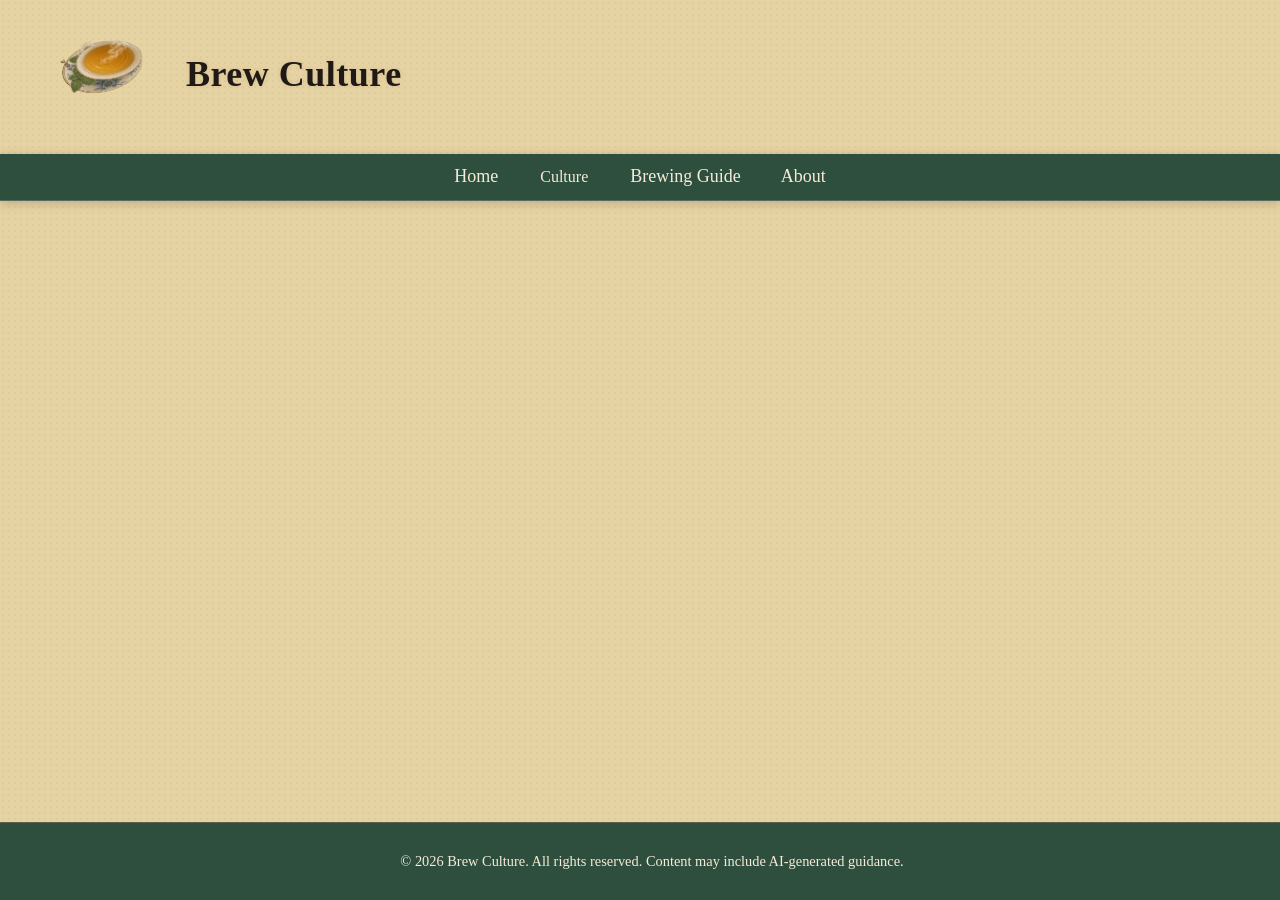
==== about.html @ a3c64675 "Unfinished presentation." ====
<!DOCTYPE html> <html lang = "en">
<head>
    <meta charset = "UTF-8">
    <meta name = "viewport" content = "width = device-width, initial-scale = 1.0">
    <link rel = "stylesheet" href = "css/style.css">
    <title>Brew Culture: Guide to Tea</title>
    <link rel="icon" type="image/x-icon" href="images/tea_logo.png">
</head>

<body>
    <div class="top-row">
        <header>
            <div class="brand">
                <a href="index.html">
                    <img src="images/tea_logo.png" alt="Brew Culture logo">
                    <h1>Brew Culture</h1>
                </a>
            </div>
        </header>
    </div>

    <div class="nav-container">
        <nav class="main-nav">
            <ul>
                <li><a href="index.html" class="nav-link">Home</a></li>   
                <li>
                    <div class="dropdown">
                        <button class="dropbtn">Culture
                            <i class="fa fa-caret-down"></i>
                        </button>
                        <div class="dropdown-content">
                            <a href="tea_regions.html">Regional Variations</a>
                            <a href="tea_history.html">History</a>
                        </div>
                    </div>
                </li>
                <li><a href="brew.html" class="nav-link">Brewing Guide</a></li>
                <li><a href="about.html" class="nav-link">About</a></li>
            </ul>
        </nav>
    </div>
<!--profile photo
then have 3 accordion menu about the site and vision-->


    <footer>
        <p>&copy; 2026 Brew Culture. All rights reserved. Content may include AI-generated guidance.</p>
    </footer>
</body>
</html>
---- css/style.css ----
html, body {
    margin: 0;
    height: 100%;
    overflow: hidden;
}

body {
    display: flex;
    flex-direction: column;
    min-height: 100vh;
    background-color: #E6D3A3;
    color: #2F2A24;
    font-family: Georgia, Cambria, "Times New Roman", Times, serif;
    line-height: 1.65;
    font-size: 18px;

        /* subtle paper texture illusion */
    background-image: radial-gradient(rgba(0,0,0,0.03) 1px, transparent 1px);
    background-size: 6px 6px;
}

h1, h2, h3, h4, h5, h6 {
    color: #1F1A16;

    letter-spacing: 0.5px;

    text-shadow: 0 0 4px rgba(166, 124, 82, 0.25);}


header {
    margin: 0;
        display: flex;
    align-items: center;
    justify-content: space-between;
    padding: 0 24px 4px;
    box-sizing: border-box;
}


.brand a {
    text-decoration: none;
    color: #2F4F3E;
    display: flex;
    align-items: center;
    gap: 12px;

    /* subtle hover motion */
    transition: transform 0.2s ease, opacity 0.2s ease;
}
.brand a:hover {
    transform: translateY(-1px);
    opacity: 0.9;
}

/* NAVBAR — lacquered tea tray feel */
nav {
    background-color: #2F4F3E;
    box-shadow: 0 2px 10px rgba(0,0,0,0.2);

    /* thin elegant border line */
    border-bottom: 1px solid rgba(245, 235, 215, 0.2);
}
nav a {
    text-decoration: none;
    color: #F5EBD7;
    padding: 10px 14px;
    border-radius: 12px;
    position: relative;
    transition: all 0.25s ease;
}

nav a:hover {
    color: #A67C52;
}

header img {
    width: 150px;
    height: auto;
    display: block;
}

nav ul {
    list-style: none;
    display: flex;
    justify-content: safe center;
    align-items: center;
    width: 100%;
    gap: 12px;
    padding: 0;
    margin: 0;
}



/* DROPDOWN */
.dropdown {
  float: left;
  overflow: hidden;
}

.dropdown .dropbtn {
  font-size: 16px;
  border: none;
  outline: none;
  color: #F5EBD7;
  padding: 14px 16px;
  background-color: inherit;
  font-family: inherit; 
  margin: 0;
  border-radius: 16px;
}

.navbar a:hover, .dropdown:hover .dropbtn {
  background-color: #A67C52;
}

.dropdown-content {
  display: none;
  position: absolute;
  background-color: #2F4F3E;
  min-width: 160px;
    box-shadow: 0 10px 25px rgba(0,0,0,0.25);
  z-index: 1;
  border-radius: 12px;

      /* soft fade-in */
    opacity: 0;
    transform: translateY(6px);
    transition: all 0.2s ease;
}

.dropdown-content a {
  float: none;
  color: #F5EBD7;
  padding: 12px 16px;
  text-decoration: none;
  display: block;
  text-align: left;
}

.dropdown-content a:hover {
  background-color: #A67C52;
  color: #F5EBD7;
  border-radius: 12px;
}

.dropdown:hover .dropdown-content {
    display: block;
    opacity: 1;
    transform: translateY(0);
}

/* BUTTONS */
button, input[type="button"] {
    background-color: #2F4F3E;
    color: #F5EBD7;
    border: 1px solid #A67C52;
    padding: 10px 20px;
    cursor: pointer;
    border-radius: 10px;
        transition: all 0.25s ease;
}

button:hover {
    background-color: #A67C52;
    color: #1F1A16;
}

/* MAIN CONTENT */
main {
flex: 1;
    display: flex;
    flex-direction: column;
    align-items: center;
    text-align: center;
    padding: 20px;

    background-color: #F5EBD7;
    color: #2F2A24;

    border-radius: 18px;

    /* layered soft shadow */
    box-shadow:
        0 6px 18px rgba(0,0,0,0.15),
        inset 0 0 30px rgba(166,124,82,0.05);

    width: 80%;
    margin: 10px auto 6%;

    /* Gongbi thin border */
    border: 1px solid rgba(166, 124, 82, 0.4);

    overflow-y: auto;
}

main h2 {
    font-size: 2.5rem;
    margin-bottom: 16px;
    color: #2F4F3E;
}

main section {
    max-width: 900px;
}

/* SCROLLBAR */
::-webkit-scrollbar {
  -webkit-appearance:none;
  width: 12px;
}

::-webkit-scrollbar-thumb {
  border-radius: 4px;
  background-color: rgba(47, 42, 36, 0.4);
}

/* DISCLAIMER */
.ai-disclaimer {
    background: rgba(166, 124, 82, 0.08);
    border: 1px solid rgba(166, 124, 82, 0.3);
    color: #5C5145;
    border-radius: 10px;

    /* inner softness */
    box-shadow: inset 0 0 12px rgba(166, 124, 82, 0.1);
}

.ai-disclaimer h4 {
    margin: 0 0 8px;
    color: #2F4F3E;
}

.ai-disclaimer p {
    margin: 0;
    font-size: 0.95rem;
    line-height: 1.6;
}

/* FOOTER */
footer {
    position: fixed;
    bottom: 0;
    width: 100%;

    background: #2F4F3E;
    color: #F5EBD7;
    text-align: center;
    border-top: 1px solid rgba(166, 124, 82, 0.4);

    padding: 12px;
    font-size: 0.9rem;
}


.hero-banner {
  background-size: cover;
  height: 40px;
  display: flex;
  align-items: center;   /* Centers text vertically */
  justify-content: center; /* Centers text horizontally */
  color: white;


}

.overlay-text {
  position: absolute; /* Takes the text out of the normal flow */
  top: 50%;           /* Moves it down 50% from the top */
  left: 50%;          /* Moves it 50% from the left */
  transform: translate(-50%, -50%); /* Centers it perfectly */
  
  color: white;       /* Make it readable */

  font-size: 24px;
  font-weight: bold;
  text-shadow: 2px 2px 4px rgba(0,0,0,0.5); /* Helps against busy backgrounds */
}
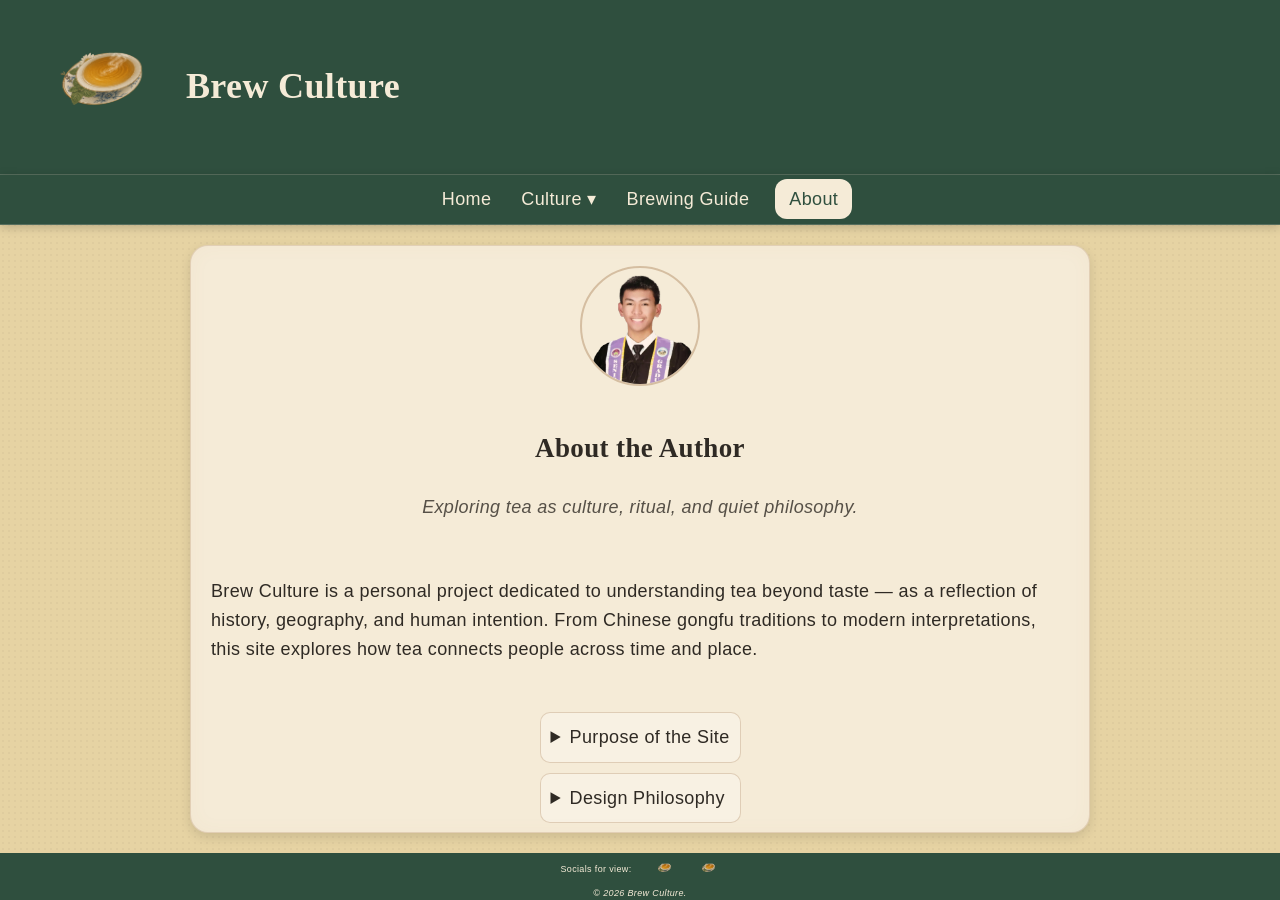
==== commit 13a1b2ac: "Updates and additional features." ====
--- a/about.html
+++ b/about.html
@@ -8,43 +8,89 @@
 </head>
 
 <body>
-    <div class="top-row">
-        <header>
-            <div class="brand">
-                <a href="index.html">
+    <header>
+        <div class="brand">
+            <a href="index.html"">
                     <img src="images/tea_logo.png" alt="Brew Culture logo">
-                    <h1>Brew Culture</h1>
-                </a>
-            </div>
-        </header>
-    </div>
+                <h1>Brew Culture</h1>
+            </a>
+        </div>
+    </header>
+    <nav>
+        <ul>
+            <li><a href="index.html">Home</a></li>  
+            <li class="dropdown">
+                <button class="dropbtn">Culture ▾</button>
+                <div class="dropdown-content">
+                    <a href="tea_regions.html">Regional Variations</a>
+                    <a href="tea_history.html">History</a>
+                </div>
+            </li>
+            <li><a href="brew.html">Brewing Guide</a></li>
+            <li><a href="about.html" class="active">About</a></li>
+        </ul>
+    </nav>
 
-    <div class="nav-container">
-        <nav class="main-nav">
-            <ul>
-                <li><a href="index.html" class="nav-link">Home</a></li>   
-                <li>
-                    <div class="dropdown">
-                        <button class="dropbtn">Culture
-                            <i class="fa fa-caret-down"></i>
-                        </button>
-                        <div class="dropdown-content">
-                            <a href="tea_regions.html">Regional Variations</a>
-                            <a href="tea_history.html">History</a>
-                        </div>
-                    </div>
-                </li>
-                <li><a href="brew.html" class="nav-link">Brewing Guide</a></li>
-                <li><a href="about.html" class="nav-link">About</a></li>
-            </ul>
-        </nav>
-    </div>
-<!--profile photo
-then have 3 accordion menu about the site and vision-->
+<main>
+  <section class="about-header">
+    <img src="images/profile_photo.png" alt="Author photo" class="profile-img">
+    <h2>About the Author</h2>
+    <p class="tagline">Exploring tea as culture, ritual, and quiet philosophy.</p>
+  </section>
 
+  <section class="about-body">
+    <p>
+      Brew Culture is a personal project dedicated to understanding tea beyond
+      taste — as a reflection of history, geography, and human intention.
+      From Chinese gongfu traditions to modern interpretations, this site
+      explores how tea connects people across time and place.
+    </p>
+  </section>
+
+  <section class="about-sections">
+    <details>
+      <summary>Purpose of the Site</summary>
+      <p>
+        This site exists to document and present tea culture in a way that is
+        accessible yet respectful to its origins. It focuses on clarity,
+        simplicity, and cultural depth rather than commercial trends.
+      </p>
+    </details>
+
+    <details>
+      <summary>Design Philosophy</summary>
+      <p>
+        The visual design is inspired by traditional East Asian aesthetics—
+        soft tones, paper-like textures, and minimal structure. The goal is to
+        create a calm reading experience, similar to observing a painting or
+        preparing tea.
+      </p>
+    </details>
+
+    <details>
+      <summary>Future Direction</summary>
+      <p>
+        Brew Culture aims to expand into regional studies, detailed brewing
+        techniques, and cross-cultural comparisons, building a quiet archive
+        of tea knowledge over time.
+      </p>
+    </details>
+  </section>
+</main>
 
     <footer>
-        <p>&copy; 2026 Brew Culture. All rights reserved. Content may include AI-generated guidance.</p>
+        <div class = "socials">
+            <p>Socials for view:</p>
+            <a href="index.html">
+                <img src="images/tea_logo.png" alt="Facebook icon" class="social-icon">
+            </a>
+            <a href="index.html">
+                <img src="images/tea_logo.png" alt="GitHub icon" class="social-icon">
+            </a>
+        </div>
+        <div class="copyright">
+            <p>&copy; 2026 Brew Culture.</p>
+        </div>
     </footer>
 </body>
 </html>
--- a/css/style.css
+++ b/css/style.css
@@ -2,51 +2,89 @@
 html, body {
     margin: 0;
     height: 100%;
+    padding: 0;
     overflow: hidden;
 }
 
+*, *::before, *::after {box-sizing: border-box;}
+
+html{font-size: 62.5%; /* Sets base to 10px */}
+
+/*    overflow: hidden; for hero page*/
 body {
+    font-family: 'Public Sans', sans-serif;
+    line-height: 1.6;
+    letter-spacing: 0.02em;
+    font-size: 1.8rem; /* Now 1.8rem = 18px */
+
     display: flex;
     flex-direction: column;
-    min-height: 100vh;
+    min-height: 100vh; /* Takes up full screen height */
+
     background-color: #E6D3A3;
     color: #2F2A24;
-    font-family: Georgia, Cambria, "Times New Roman", Times, serif;
-    line-height: 1.65;
-    font-size: 18px;
-
-        /* subtle paper texture illusion */
+
+    /* subtle paper texture illusion */
     background-image: radial-gradient(rgba(0,0,0,0.03) 1px, transparent 1px);
     background-size: 6px 6px;
 }
 
-h1, h2, h3, h4, h5, h6 {
-    color: #1F1A16;
-
-    letter-spacing: 0.5px;
-
-    text-shadow: 0 0 4px rgba(166, 124, 82, 0.25);}
-
+h1, h2, h3 {
+  font-family: 'Lora', serif;
+  font-weight: 600;
+}
 
 header {
-    margin: 0;
-        display: flex;
+    display: flex;
     align-items: center;
-    justify-content: space-between;
-    padding: 0 24px 4px;
-    box-sizing: border-box;
-}
-
+    justify-content:left;
+    padding: 12px 24px; /* 12px top/bottom, 24px left/right */ 
+    width: 100%;
+    /* Colors & Style */
+    background-color: #2F4F3E; /* The dark green covers everything */
+    box-shadow: 0 2px 10px rgba(0,0,0,0.2);
+    border-bottom: 1px solid rgba(245, 235, 215, 0.2);
+}
+header img {
+    width: 150px;
+    height: auto;
+    display: block;
+}
+@media (max-width: 480px) {
+    header img {
+        width: 120px;
+    }
+}
+@media (max-width: 768px) {
+  .dropdown-content {
+    position: static; /* becomes part of flow */
+    transform: none;
+    opacity: 1;
+    display: none;
+    box-shadow: none;
+  }
+  nav a,
+.dropdown > button {
+  display: flex;
+  align-items: center;
+  height: 40px; /* enforce consistency */
+}
+
+  .dropdown.active .dropdown-content {
+    display: block;
+  }
+}
 
 .brand a {
     text-decoration: none;
-    color: #2F4F3E;
+    color:#F5EBD7;
     display: flex;
     align-items: center;
     gap: 12px;
 
     /* subtle hover motion */
     transition: transform 0.2s ease, opacity 0.2s ease;
+    will-change: transform;
 }
 .brand a:hover {
     transform: translateY(-1px);
@@ -55,11 +93,20 @@
 
 /* NAVBAR — lacquered tea tray feel */
 nav {
+
+  flex-wrap: wrap;
+  align-items: center;
+
+        position: relative;
+    z-index: 1000;
     background-color: #2F4F3E;
     box-shadow: 0 2px 10px rgba(0,0,0,0.2);
 
     /* thin elegant border line */
     border-bottom: 1px solid rgba(245, 235, 215, 0.2);
+}
+nav > * {
+  flex: 0 0 auto; /* prevents stretching weirdly */
 }
 nav a {
     text-decoration: none;
@@ -68,16 +115,17 @@
     border-radius: 12px;
     position: relative;
     transition: all 0.25s ease;
+    will-change: transform;
 }
 
 nav a:hover {
     color: #A67C52;
 }
-
-header img {
-    width: 150px;
-    height: auto;
-    display: block;
+nav a.active {
+    background-color: #F5EBD7; /* Cream background */
+    color: #2F4F3E;            /* Dark green text */
+    font-weight: 500;          /* Slightly bolder */
+    pointer-events: none;      /* Optional: prevents clicking the link you're already on */
 }
 
 nav ul {
@@ -85,137 +133,102 @@
     display: flex;
     justify-content: safe center;
     align-items: center;
-    width: 100%;
     gap: 12px;
     padding: 0;
     margin: 0;
-}
-
-
-
-/* DROPDOWN */
+    flex-wrap: wrap;
+}
+
+/* 1. Container - Sit inside the Flex UL */
 .dropdown {
-  float: left;
-  overflow: hidden;
-}
-
-.dropdown .dropbtn {
-  font-size: 16px;
+display: flex;
+}
+.dropdown > button {
+  all: unset; /* removes default button styles */
+  display: flex;
+  align-items: center;
+  justify-content: center;
+
+  height: 100%;
+  cursor: pointer;
+
+   font-size: 18px;
   border: none;
   outline: none;
   color: #F5EBD7;
-  padding: 14px 16px;
+  padding: 10px 4px; /* Matches your nav a padding */
   background-color: inherit;
   font-family: inherit; 
   margin: 0;
-  border-radius: 16px;
-}
-
-.navbar a:hover, .dropdown:hover .dropbtn {
-  background-color: #A67C52;
-}
-
+
+    cursor: pointer;
+  transition: all 0.25s ease;
+}
+
+
+/* 3. Hover State */
+.dropdown:hover .dropbtn {
+  background-color: rgba(245, 235, 215, 0.1); /* Subtle highlight */
+  color: #A67C52;
+  
+}
+
+/* 4. Dropdown Content - Positioned accurately */
 .dropdown-content {
   display: none;
   position: absolute;
+  top: 100%; /* Sits exactly below the button */
   background-color: #2F4F3E;
-  min-width: 160px;
-    box-shadow: 0 10px 25px rgba(0,0,0,0.25);
-  z-index: 1;
+  min-width: 200px;
+  box-shadow: 0 10px 25px rgba(0,0,0,0.3);
   border-radius: 12px;
-
-      /* soft fade-in */
-    opacity: 0;
-    transform: translateY(6px);
-    transition: all 0.2s ease;
-}
-
-.dropdown-content a {
-  float: none;
-  color: #F5EBD7;
-  padding: 12px 16px;
-  text-decoration: none;
-  display: block;
-  text-align: left;
-}
-
-.dropdown-content a:hover {
-  background-color: #A67C52;
-  color: #F5EBD7;
-  border-radius: 12px;
-}
-
+  padding: 10px 4px; /* Matches your nav a padding */
+  
+  /* Transition setup */
+  opacity: 0;
+  transform: translateY(10px);
+  transition: all 0.2s ease;
+}
+
+/* 5. Show Menu */
 .dropdown:hover .dropdown-content {
     display: block;
     opacity: 1;
     transform: translateY(0);
 }
 
-/* BUTTONS */
-button, input[type="button"] {
-    background-color: #2F4F3E;
-    color: #F5EBD7;
-    border: 1px solid #A67C52;
-    padding: 10px 20px;
-    cursor: pointer;
-    border-radius: 10px;
-        transition: all 0.25s ease;
-}
-
-button:hover {
-    background-color: #A67C52;
-    color: #1F1A16;
-}
 
 /* MAIN CONTENT */
 main {
-flex: 1;
-    display: flex;
+    display: flex;
+    flex:1;
     flex-direction: column;
-    align-items: center;
-    text-align: center;
-    padding: 20px;
+    align-items:center;
+    text-align: safe center;
 
     background-color: #F5EBD7;
     color: #2F2A24;
 
     border-radius: 18px;
 
-    /* layered soft shadow */
-    box-shadow:
-        0 6px 18px rgba(0,0,0,0.15),
-        inset 0 0 30px rgba(166,124,82,0.05);
-
-    width: 80%;
-    margin: 10px auto 6%;
-
-    /* Gongbi thin border */
-    border: 1px solid rgba(166, 124, 82, 0.4);
-
+box-shadow:
+    0 4px 12px rgba(0,0,0,0.12),
+    inset 0 0 20px rgba(166,124,82,0.04);
+
+border: 1px solid rgba(166, 124, 82, 0.25);
+
+    width: min(900px, 90%);
+    margin: 20px auto;
+    padding: 20px;
+
+    max-height: 80vh;
     overflow-y: auto;
-}
-
-main h2 {
-    font-size: 2.5rem;
-    margin-bottom: 16px;
-    color: #2F4F3E;
-}
-
-main section {
-    max-width: 900px;
 }
 
 /* SCROLLBAR */
 ::-webkit-scrollbar {
   -webkit-appearance:none;
-  width: 12px;
-}
-
-::-webkit-scrollbar-thumb {
-  border-radius: 4px;
-  background-color: rgba(47, 42, 36, 0.4);
-}
-
+}
 /* DISCLAIMER */
 .ai-disclaimer {
     background: rgba(166, 124, 82, 0.08);
@@ -225,11 +238,13 @@
 
     /* inner softness */
     box-shadow: inset 0 0 12px rgba(166, 124, 82, 0.1);
+    padding: 10px 4px;
 }
 
 .ai-disclaimer h4 {
     margin: 0 0 8px;
     color: #2F4F3E;
+    text-align: center;
 }
 
 .ai-disclaimer p {
@@ -240,29 +255,25 @@
 
 /* FOOTER */
 footer {
-    position: fixed;
-    bottom: 0;
-    width: 100%;
+    margin-top: auto;
 
     background: #2F4F3E;
     color: #F5EBD7;
     text-align: center;
-    border-top: 1px solid rgba(166, 124, 82, 0.4);
-
-    padding: 12px;
+
     font-size: 0.9rem;
-}
-
-
-.hero-banner {
+    
+}<!--section for socials, fb & github
+Hero banner is still necessary-->
+
+
+.hero-banner { 
   background-size: cover;
   height: 40px;
   display: flex;
   align-items: center;   /* Centers text vertically */
   justify-content: center; /* Centers text horizontally */
   color: white;
-
-
 }
 
 .overlay-text {
@@ -277,3 +288,120 @@
   font-weight: bold;
   text-shadow: 2px 2px 4px rgba(0,0,0,0.5); /* Helps against busy backgrounds */
 }
+
+footer .socials {
+    display: flex;
+    justify-content: center;
+    gap: 20px;
+}
+footer .copyright p {
+    margin: 0;
+    font-size: 0.9rem;
+    color: #F5EBD7;
+    font-style: italic;
+}
+footer .socials img {
+    width: auto;
+    height: 24px;
+        transition: transform 0.2s ease, opacity 0.2s ease;
+    will-change: transform;
+}
+footer .socials a {
+    display: flex;
+    align-items: center;
+    gap: 8px;
+}
+footer .socials a:hover img {
+    transform: translateY(-2px);
+    opacity: 0.9;
+}
+
+
+.breadcrumbs {
+    padding: 12px 24px;
+    font-size: 0.9rem;
+    color: #2F4F3E;
+    background-color: #F5EBD7; /* Soft cream background */
+}
+
+.breadcrumbs a {
+    text-decoration: none;
+    color: #A67C52; /* Use your accent color */
+    margin: 0 5px;
+}
+
+.breadcrumbs span {
+    color: #2F4F3E;
+    opacity: 0.6;
+}
+
+
+main {
+    max-width: 900px;
+    margin: 20px auto;
+}
+
+/* Header */
+.about-header {
+    text-align: center;
+    margin-bottom: 20px;
+}
+
+.profile-img {
+    width: 120px;
+    height: 120px;
+    object-fit: cover;
+    border-radius: 50%;
+    margin-bottom: 10px;
+
+    border: 2px solid rgba(166,124,82,0.4);
+}
+.section-img{
+        width: auto;
+    height: 360px;
+    object-fit: cover;
+    margin-bottom: 10px;
+
+    border: 2px solid rgba(166,124,82,0.4);
+}
+
+.tagline {
+    font-style: italic;
+    opacity: 0.8;
+}
+
+/* Body */
+.about-body {
+    margin-bottom: 20px;
+    line-height: 1.6;
+}
+
+/* Accordion (clean + minimal) */
+details {
+    margin: 10px 0;
+    border: 1px solid rgba(166,124,82,0.3);
+    border-radius: 10px;
+    padding: 10px;
+    background: rgba(255,255,255,0.3);
+
+
+}   
+
+summary {
+    cursor: pointer;
+    font-weight: 500;
+
+}
+
+details p {
+    margin-top: 8px;
+}
+details[open] {
+    box-shadow: 0 4px 12px rgba(0,0,0,0.1);
+}
+details[open] summary {
+    color: #A67C52;
+}
+details[open] p {
+    color: #2F4F3E;
+}
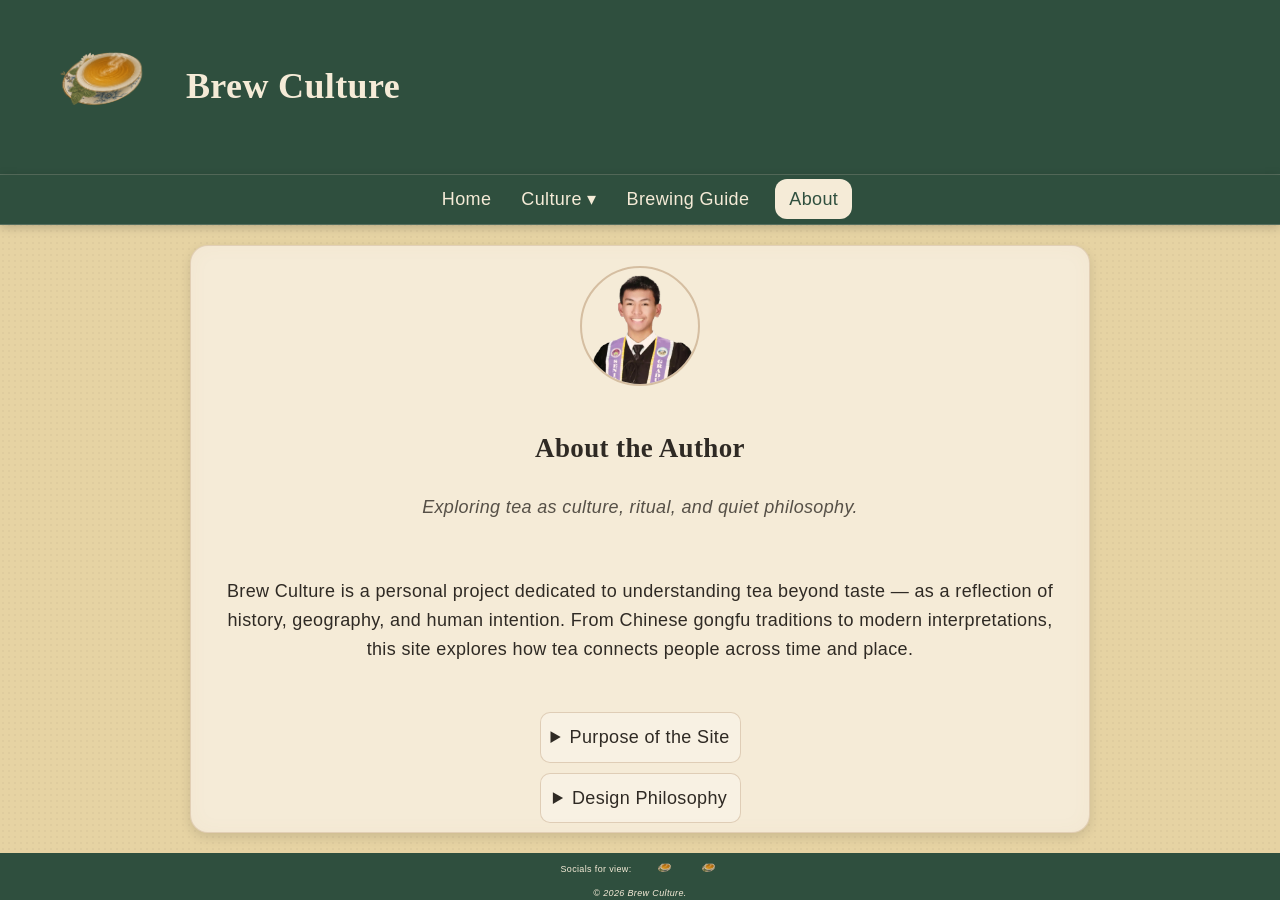
==== commit 4509010a: "Another update." ====
--- a/about.html
+++ b/about.html
@@ -76,6 +76,14 @@
       </p>
     </details>
   </section>
+
+  <div class = "ai-disclaimer">
+    <h4>AI Assistance Disclaimer</h4>
+    <p>
+      Note: This site is a personal project and not affiliated with any tea
+      company. It is intended for educational and cultural exploration only.
+    </p>
+  </div>
 </main>
 
     <footer>
--- a/css/style.css
+++ b/css/style.css
@@ -201,10 +201,9 @@
 /* MAIN CONTENT */
 main {
     display: flex;
-    flex:1;
     flex-direction: column;
-    align-items:center;
-    text-align: safe center;
+    align-items:safe center;
+    text-align:center;
 
     background-color: #F5EBD7;
     color: #2F2A24;
@@ -336,6 +335,7 @@
 }
 
 
+
 main {
     max-width: 900px;
     margin: 20px auto;
@@ -343,7 +343,7 @@
 
 /* Header */
 .about-header {
-    text-align: center;
+    text-align:center;
     margin-bottom: 20px;
 }
 
@@ -357,15 +357,35 @@
     border: 2px solid rgba(166,124,82,0.4);
 }
 .section-img{
-        width: auto;
     height: 360px;
+        width:  100%;
+    max-width:100%;
     object-fit: cover;
     margin-bottom: 10px;
 
     border: 2px solid rgba(166,124,82,0.4);
 }
+@media (max-width: 480px) {
+    .section-img {
+        height: 250px; /* Shorter image for smaller screens */
+    }
+}
+/* Tablet: 2 columns */
+@media (min-width: 600px) {
+    .card-wrapper {
+        grid-template-columns: repeat(2, 1fr);
+    }
+}
+
+/* Desktop: 3 columns */
+@media (min-width: 1000px) {
+    .card-wrapper {
+        grid-template-columns: repeat(3, 1fr);
+    }
+}
 
 .tagline {
+    text-align: center;
     font-style: italic;
     opacity: 0.8;
 }
@@ -404,4 +424,60 @@
 }
 details[open] p {
     color: #2F4F3E;
-}+}
+
+.grid-container {
+  display: grid;
+
+  /* Adjust '300px' to change the minimum width of each card */
+  grid-template-columns: repeat(auto-fit, 300px); 
+  gap: 20px;
+  
+  /* Centers the grid itself and the items inside it */
+  justify-content: center; 
+}
+
+
+.card {
+  background: white;
+  border-radius: 8px;
+  box-shadow: 0 4px 6px rgba(0, 0, 0, 0.1);
+  overflow: hidden; /* Keeps the image corners rounded */
+  transition: transform 0.2s;
+      background: #F5EBD7;
+    color: #2F4F3E;
+}
+
+.card:hover {
+  transform: translateY(-5px); /* Subtle lift on hover */
+}
+
+.card img {
+  width: 100%;
+  height: 200px;
+  object-fit: cover; /* Prevents image distortion */
+}
+
+.card-content {
+
+  padding: 15px;
+}
+
+.globe-wrapper {
+  position: relative; /* Essential for positioning the card */
+  display: inline-block;
+}
+
+.globe-img {
+    display: block;
+    width: 100%;
+    max-width: 1024px; /* Matches the map coordinate base */
+    height: auto;
+    border: 1px solid #ccc;
+}
+
+area {
+    display: block;
+    outline: 3px solid #A67C52; /* This shows you exactly where to click */
+    cursor: pointer;
+}
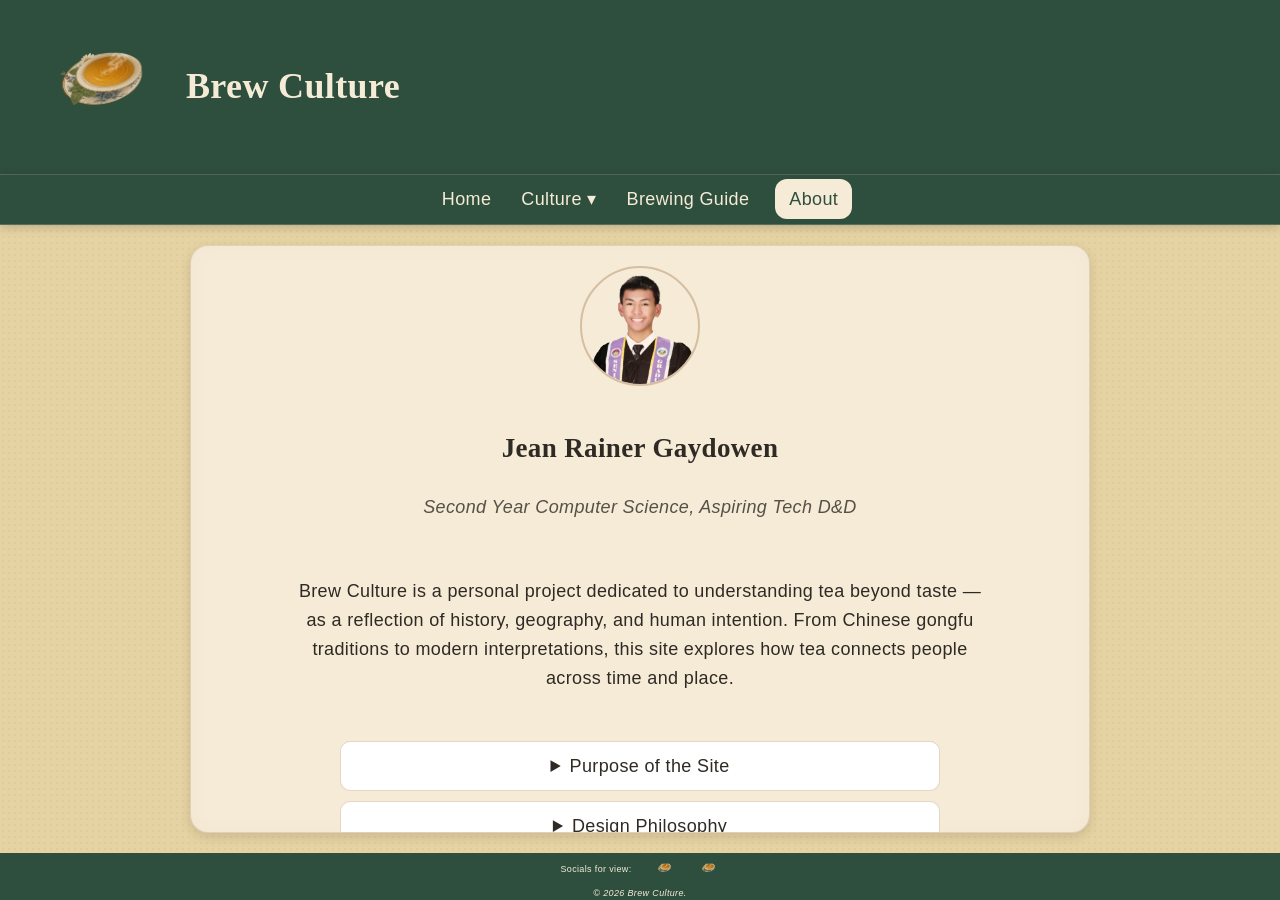
==== commit 05ff1075: "Addition of pagination." ====
--- a/about.html
+++ b/about.html
@@ -34,8 +34,8 @@
 <main>
   <section class="about-header">
     <img src="images/profile_photo.png" alt="Author photo" class="profile-img">
-    <h2>About the Author</h2>
-    <p class="tagline">Exploring tea as culture, ritual, and quiet philosophy.</p>
+    <h2>Jean Rainer Gaydowen</h2>
+    <p class="tagline">Second Year Computer Science, Aspiring Tech D&D</p>
   </section>
 
   <section class="about-body">
@@ -75,7 +75,6 @@
         of tea knowledge over time.
       </p>
     </details>
-  </section>
 
   <div class = "ai-disclaimer">
     <h4>AI Assistance Disclaimer</h4>
--- a/css/style.css
+++ b/css/style.css
@@ -43,6 +43,7 @@
     /* Colors & Style */
     background-color: #2F4F3E; /* The dark green covers everything */
     box-shadow: 0 2px 10px rgba(0,0,0,0.2);
+
     border-bottom: 1px solid rgba(245, 235, 215, 0.2);
 }
 header img {
@@ -267,26 +268,37 @@
 
 
 .hero-banner { 
-  background-size: cover;
-  height: 40px;
-  display: flex;
-  align-items: center;   /* Centers text vertically */
-  justify-content: center; /* Centers text horizontally */
-  color: white;
+  position: relative; /* Anchor for absolute overlay text positioning */
+  width: 100%;        /* Spans the full width of its area */
+  overflow: hidden; 
 }
 
 .overlay-text {
   position: absolute; /* Takes the text out of the normal flow */
-  top: 50%;           /* Moves it down 50% from the top */
+  top: 60%;           /* Moves it down 60% from the top */
   left: 50%;          /* Moves it 50% from the left */
-  transform: translate(-50%, -50%); /* Centers it perfectly */
+  transform: translate(-50%, -60%); /* Centers it perfectly */
   
   color: white;       /* Make it readable */
 
-  font-size: 24px;
+  text-align: center;
+  width: 90%;         /* Prevents text from hitting the very edge on mobile */
+  font-size: 4vw;  
+
+  font-size: 26px;
   font-weight: bold;
   text-shadow: 2px 2px 4px rgba(0,0,0,0.5); /* Helps against busy backgrounds */
 }
+
+/* Make the image scale fluidly */
+.hero-image {
+  width: 100%;        /* Forces image to stretch to container width */
+  max-width: 100%;    /* Prevent image from blowing up past its native width */
+  height: auto;       /* Maintains perfect original aspect ratio proportions */
+  display: block;     /* Eliminates default inline gaps underneath images */
+}
+
+
 
 footer .socials {
     display: flex;
@@ -316,7 +328,7 @@
 }
 
 
-.breadcrumbs {
+.breadcrumbs{
     padding: 12px 24px;
     font-size: 0.9rem;
     color: #2F4F3E;
@@ -325,6 +337,8 @@
 
 .breadcrumbs a {
     text-decoration: none;
+    font-size: medium;
+    font-weight: 600;
     color: #A67C52; /* Use your accent color */
     margin: 0 5px;
 }
@@ -345,6 +359,12 @@
 .about-header {
     text-align:center;
     margin-bottom: 20px;
+}
+.about-body{
+    width: 80%;
+}
+.about-sections{
+    width: 70%;
 }
 
 .profile-img {
@@ -373,14 +393,14 @@
 /* Tablet: 2 columns */
 @media (min-width: 600px) {
     .card-wrapper {
-        grid-template-columns: repeat(2, 1fr);
+        grid-template-columns: repeat(2, 2fr);
     }
 }
 
 /* Desktop: 3 columns */
 @media (min-width: 1000px) {
     .card-wrapper {
-        grid-template-columns: repeat(3, 1fr);
+        grid-template-columns: repeat(3, 2fr);
     }
 }
 
@@ -402,7 +422,7 @@
     border: 1px solid rgba(166,124,82,0.3);
     border-radius: 10px;
     padding: 10px;
-    background: rgba(255,255,255,0.3);
+    background: white;
 
 
 }   
@@ -430,7 +450,7 @@
   display: grid;
 
   /* Adjust '300px' to change the minimum width of each card */
-  grid-template-columns: repeat(auto-fit, 300px); 
+  grid-template-columns: repeat(auto-fit, 150px); 
   gap: 20px;
   
   /* Centers the grid itself and the items inside it */
@@ -458,10 +478,7 @@
   object-fit: cover; /* Prevents image distortion */
 }
 
-.card-content {
-
-  padding: 15px;
-}
+
 
 .globe-wrapper {
   position: relative; /* Essential for positioning the card */
@@ -476,8 +493,119 @@
     border: 1px solid #ccc;
 }
 
-area {
+
+.content {
+  display: flex;       /* Forces side-by-side layout */
+  align-items: center;  /* Centers image and text vertically. Use 'flex-start' to align to top */
+  gap: 20px;           /* Creates clean spacing between the image and text */
+}
+.content img {
+  width: 350px;        /* Fixed width for consistency */
+  height: auto;       /* Maintains aspect ratio */
+  border-radius: 8px; /* Optional: adds a bit of style */
+}
+.content p {
+  flex: 1;            /* Takes up remaining space */
+  font-size: 16px;
+  line-height: 1.4;
+  color: #333333;   
+}
+
+
+.photo-credit-simple {
+  font-size: 12px;
+  color: #666666;
+  margin-top: 5px;
+  text-align: right; /* Aligns attribution right-flush with image edge */
+}
+
+
+.info-card {
+  position: absolute;
+  display: none;        /* Hidden by default */
+  pointer-events: none; /* Prevents the card itself from breaking the cursor hover state */
+  background: #ffffff;
+  color: #333333;
+  padding: 12px;
+  border-radius: 6px;
+  border: 1px solid #dddddd;
+  box-shadow: 0 4px 12px rgba(0, 0, 0, 0.15);
+  width: 220px;
+  z-index: 999;
+}
+
+.info-card h4 {
+  margin: 0 0 5px 0;
+  font-size: 16px;
+  color: #1b4d3e;       /* Deep green header */
+}
+
+.info-card p {
+  margin: 0;
+  font-size: 13px;
+  line-height: 1.4;
+}
+
+/* Hide all pages by default */
+.page-content {
+    display: none;
+}
+
+/* Only display the active page wrapper */
+.page-content.active-page {
     display: block;
-    outline: 3px solid #A67C52; /* This shows you exactly where to click */
+}
+
+/* Style the action buttons below the container */
+.page-controls {
+    display: flex;
+    justify-content: space-between;
+    margin: 30px 0;
+}
+
+.page-controls button {
+    padding: 10px 20px;
+    background-color: #1b4d3e; /* Matches your tea brand theme */
+    color: #ffffff;
+    border: none;
+    border-radius: 4px;
     cursor: pointer;
 }
+
+.page-controls button:disabled {
+    background-color: #cccccc;
+    cursor: not-allowed;
+}
+
+/* Container layout matching your established content style */
+.video-wrapper {
+    position: relative;
+    width: 250px;          /* Matches your photo layout widths */
+    max-width: 100%;
+    border-radius: 8px;
+    overflow: hidden;      /* Clips sharp video corners to match border radius */
+    box-shadow: 0 4px 10px rgba(0,0,0,0.15);
+    flex-shrink: 0;
+}
+
+/* Forces the video file to fit nicely inside the container box */
+.content-video {
+    width: 100%;
+    height: 400px;         /* Taller vertical aspect ratio for short videos */
+    object-fit: cover;     /* Crops video cleanly to fill the frame without distortion */
+    display: block;
+}
+
+/* Absolute text overlay for video attribution credits */
+.video-credit {
+    position: absolute;
+    bottom: 10px;
+    left: 10px;
+    background: rgba(0, 0, 0, 0.6);
+    color: #ffffff;
+    font-size: 11px;
+    padding: 3px 8px;
+    border-radius: 4px;
+    pointer-events: none;
+}
+
